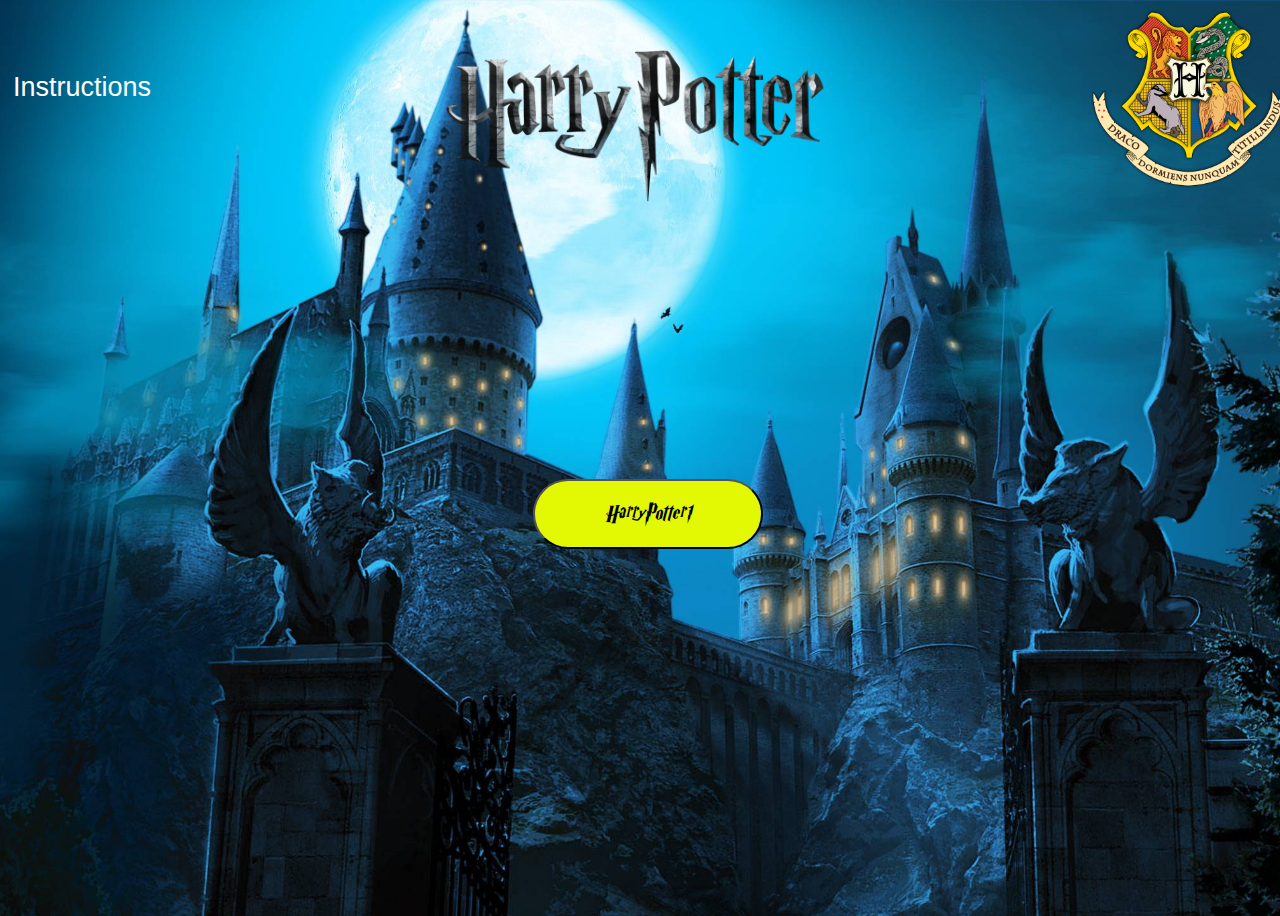
==== index.html @ 86147eec "Creacion de Repo" ====
<!DOCTYPE html>
<html lang="es">
<head>
  <title>GameHarry</title>
  <meta charset="utf-8"> <!--Para que acepte acentos -->
  <link href="assets/styles.css" rel="stylesheet">
  <link href="assets/img/Harry.png" rel="shortcut icon">
</head>

<body>
  <header>
    <button>Instructions</button>
    <img id="logoHeader"src="assets/img/harryLogo.png">
    <img id="hogwartsHeader"src="assets/img/Hogwarts.png">
  </header>
  <section>
    <button>HarryPotter1</button>
  </section>

  <footer></footer>
<script src="assets/scripts.js"></script>
</body>
</html>
---- assets/styles.css ----
@font-face {
  font-family: harry;
  src:url("fonts/harry.ttf");
}
body
{
  background-image:url("img/wallpaper.jpg");
  width: 100%;
  height: 100vh; /*vh hace que se tome el height de toda la pantalla*/
  background-size:cover;
  background-position:top;
  background-repeat: no-repeat;
}
header
{
  display:flex;
  justify-content:space-between;
  align-items: center;
}
header button
{
  background-image:url("img/2.png");
  height: 200px;
  width: 200px;
  background-color: transparent;
  background-size: cover;
  border: 0;
  margin: -78px 0 0 -26px;
  cursor: pointer;
  font-size: 27px; color: #F4F4EE;
  color:transparent;
}
header button:focus
{
  outline:none;
}
header button:hover
{
  background-image:none;
  color: white;

}
section
{
  display:flex;
  justify-content:center;
  align-items: center;
  width: 100%;
  height: 60%;
}
section button
{
  background-color: #E3F904;
  font-family: harry;
  font-style: italic;
  font-size: 25px;
  width: 18%;
  height: 70px;
  border-radius: 100px;
}
section button:focus
{
  outline:none;
}

#logoHeader
{
  width: 420px;
}
#hogwartsHeader
{
  height: : 200px;
  width: 200px;
  margin: -42px 0 0 0;
}
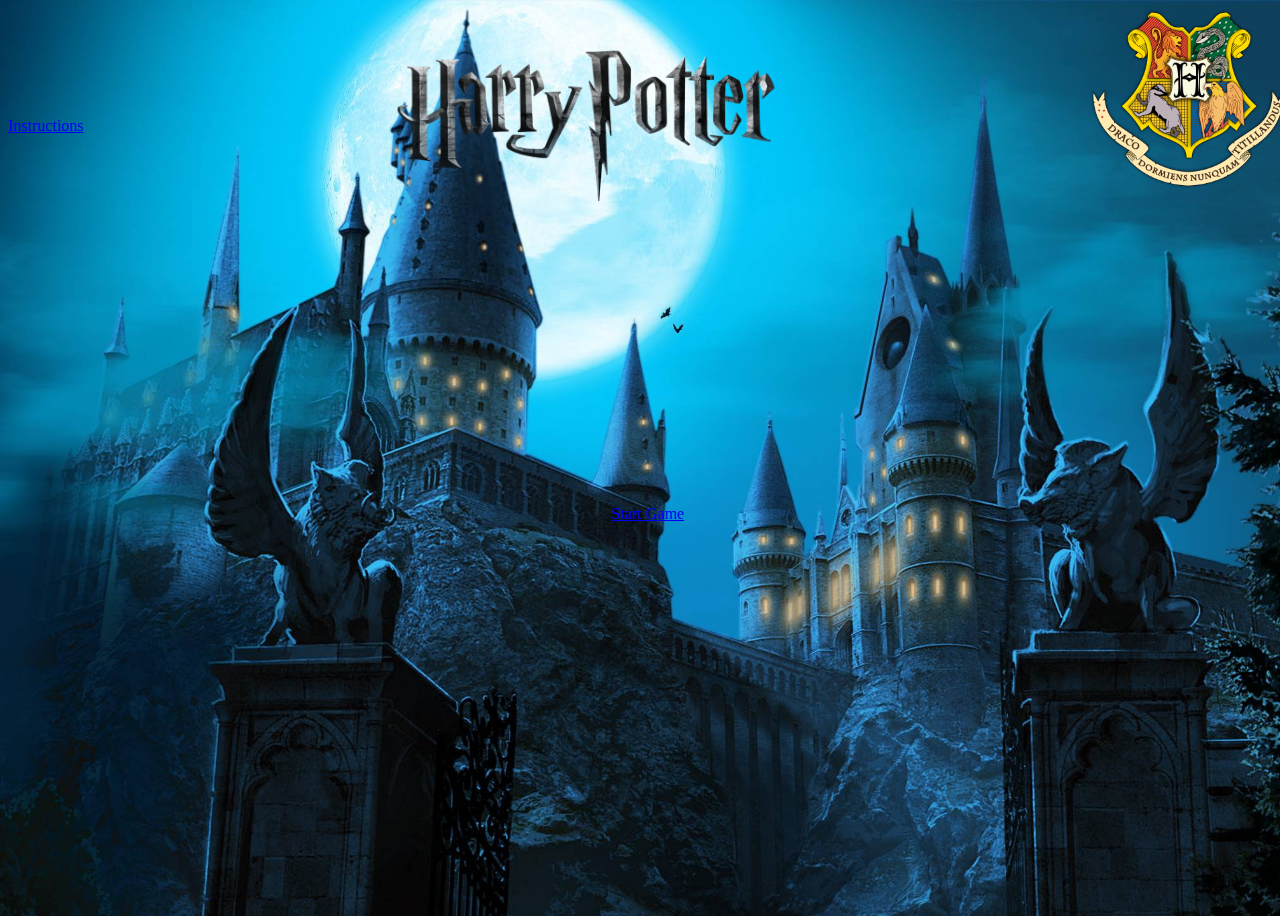
==== commit 84452290: "Se agrego index Houses" ====
--- a/index.html
+++ b/index.html
@@ -9,15 +9,16 @@
 
 <body>
   <header>
-    <button>Instructions</button>
+    <a href="views/instructions/instructions.html"><p>Instructions</p></a>
     <img id="logoHeader"src="assets/img/harryLogo.png">
     <img id="hogwartsHeader"src="assets/img/Hogwarts.png">
   </header>
   <section>
-    <button>HarryPotter1</button>
+    <div>
+    <p><a href="views/houses/houses.html">Start Game</a><p>
+    </div>
   </section>
 
-  <footer></footer>
 <script src="assets/scripts.js"></script>
 </body>
 </html>
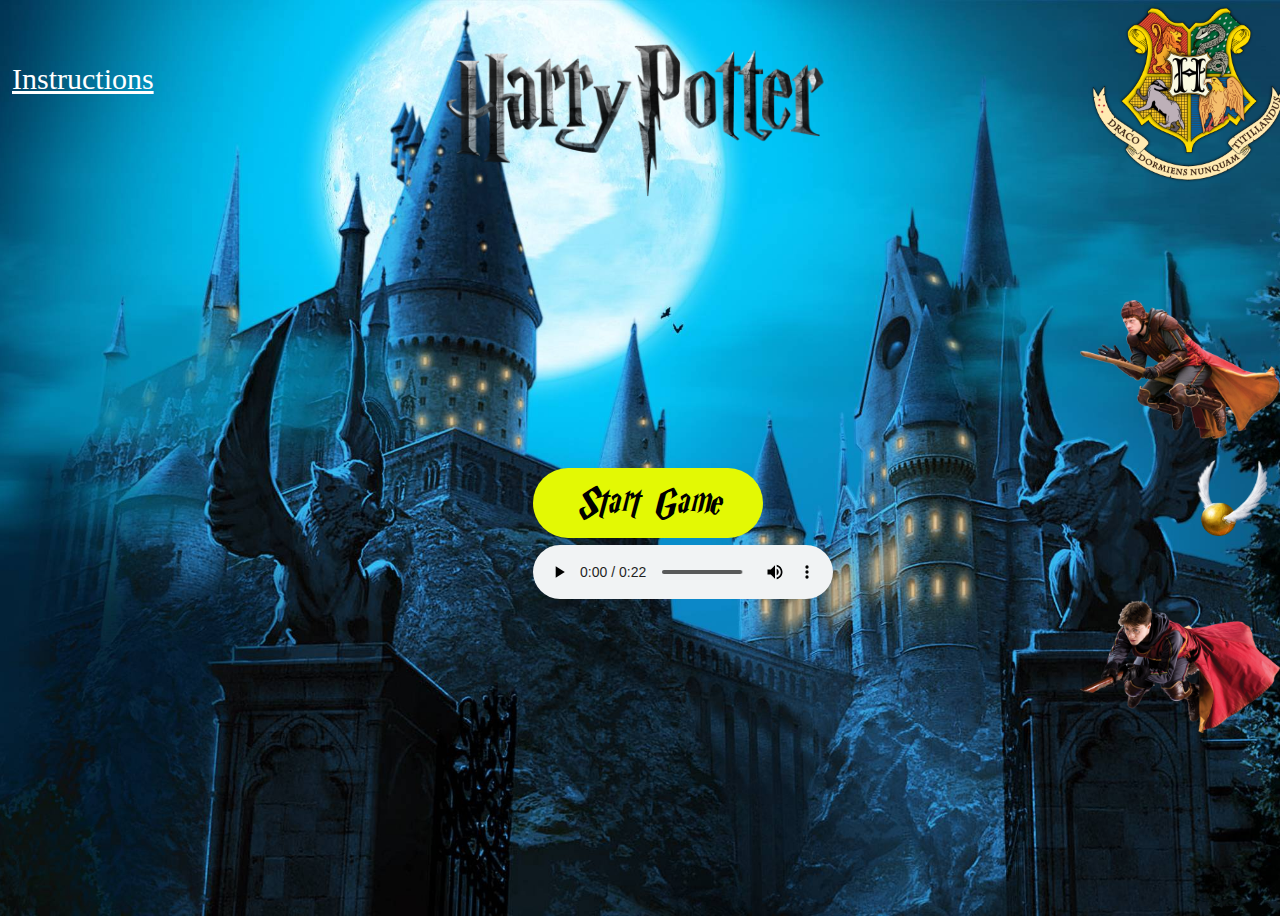
==== commit c0421572: "Se agrego animacion" ====
--- a/index.html
+++ b/index.html
@@ -13,11 +13,19 @@
     <img id="logoHeader"src="assets/img/harryLogo.png">
     <img id="hogwartsHeader"src="assets/img/Hogwarts.png">
   </header>
+
   <section>
     <div>
-    <p><a href="views/houses/houses.html">Start Game</a><p>
+    <p><a href="views/options/options.html">Start Game</a><p>
+    <audio src="assets/sounds/harry_potter.mp3" controls="control" loop="loop" autoplay="autoplay" type="audio/mpeg">Tu navegador no soporta HTML5</audio>
     </div>
   </section>
+  <footer>
+    <img class="snitch" src="assets/img/snitch.png">
+    <img class="ron"src="assets/img/ron.png">
+    <img class="harry"src="assets/img/har.png">
+
+  </footer>
 
 <script src="assets/scripts.js"></script>
 </body>
--- a/assets/styles.css
+++ b/assets/styles.css
@@ -10,14 +10,17 @@
   background-size:cover;
   background-position:top;
   background-repeat: no-repeat;
+
 }
 header
 {
   display:flex;
   justify-content:space-between;
   align-items: center;
+  width:100%;
+  height:25%;
 }
-header button
+header a
 {
   background-image:url("img/2.png");
   height: 200px;
@@ -27,14 +30,18 @@
   border: 0;
   margin: -78px 0 0 -26px;
   cursor: pointer;
-  font-size: 27px; color: #F4F4EE;
   color:transparent;
 }
-header button:focus
+header p
+{
+  margin:80px 0 0 30px;
+  font-size: 30px;
+}
+header p:focus
 {
   outline:none;
 }
-header button:hover
+header a:hover
 {
   background-image:none;
   color: white;
@@ -48,17 +55,26 @@
   width: 100%;
   height: 60%;
 }
-section button
+section div
 {
   background-color: #E3F904;
-  font-family: harry;
-  font-style: italic;
-  font-size: 25px;
   width: 18%;
   height: 70px;
   border-radius: 100px;
 }
-section button:focus
+section div a
+{
+  font-family: harry;
+  font-style: italic;
+  font-size: 45px;
+  text-decoration: none;
+  color:black;
+}
+section div p
+{
+  text-align: center;
+}
+section div a:focus
 {
   outline:none;
 }
@@ -69,7 +85,53 @@
 }
 #hogwartsHeader
 {
-  height: : 200px;
+  height:200px;
   width: 200px;
   margin: -42px 0 0 0;
 }
+section audio:hover
+{
+
+}
+.snitch
+{
+
+  position:absolute;
+  right: 0px;
+  top: 450px;
+  width: 100px;
+  animation-name: fly;
+  animation-duration: 4.6s;
+  animation-fill-mode: both;
+  animation-iteration-count: infinite;
+  animation-delay: 0.8s;
+}
+.ron
+{
+  position:absolute;
+  right: 0px;
+  top: 300px;
+  width: 200px;
+  animation-name: fly;
+  animation-duration: 5s;
+  animation-fill-mode: both;
+  animation-iteration-count: infinite;
+  animation-delay: 1s;
+}
+.harry
+{
+  position: absolute;
+  right: 0px;
+  top:600px;
+  animation-name:fly;
+  animation-duration: 5.5s;
+  animation-fill-mode: both;
+  animation-iteration-count: infinite;
+  width: 200px;
+  animation-delay: 1s;
+}
+@keyframes fly
+{
+  from{transform: translate(200);}
+    to{transform: translate(-1500px);}
+}
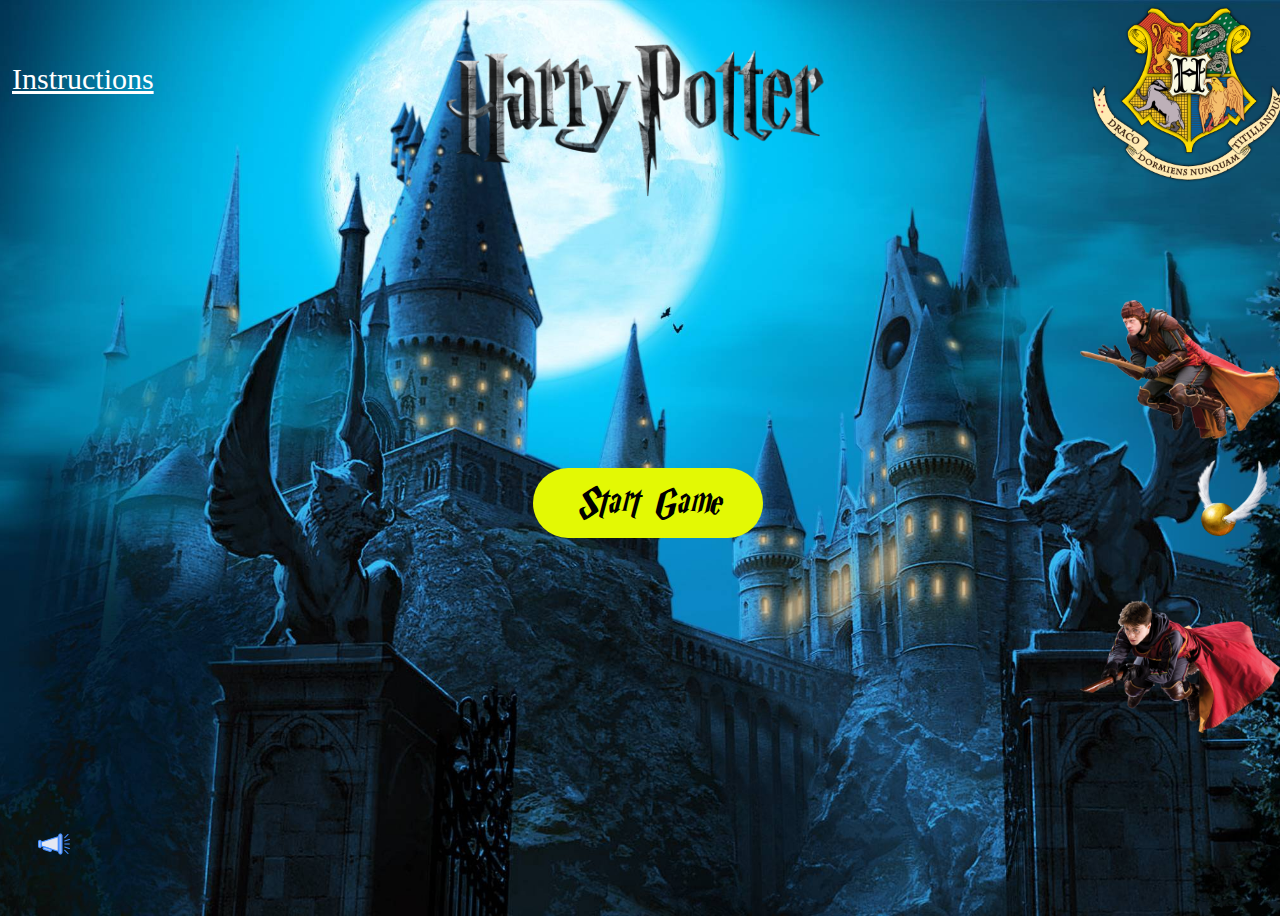
==== commit 925ce2e9: "Final" ====
--- a/index.html
+++ b/index.html
@@ -14,17 +14,17 @@
     <img id="hogwartsHeader"src="assets/img/Hogwarts.png">
   </header>
 
-  <section>
+  <section class="intro">
     <div>
-    <p><a href="views/options/options.html">Start Game</a><p>
-    <audio src="assets/sounds/harry_potter.mp3" controls="control" loop="loop" autoplay="autoplay" type="audio/mpeg">Tu navegador no soporta HTML5</audio>
+      <p><a href="views/options/options.html">Start Game</a><p>
+      <audio src="assets/sounds/harry_potter.mp3" loop="loop" autoplay="autoplay"  type="audio/mpeg">Tu navegador no soporta HTML5</audio>
     </div>
   </section>
   <footer>
     <img class="snitch" src="assets/img/snitch.png">
     <img class="ron"src="assets/img/ron.png">
     <img class="harry"src="assets/img/har.png">
-
+    <img class="megaphone" src="assets/img/megaphone.png">
   </footer>
 
 <script src="assets/scripts.js"></script>
--- a/assets/styles.css
+++ b/assets/styles.css
@@ -89,9 +89,10 @@
   width: 200px;
   margin: -42px 0 0 0;
 }
-section audio:hover
+
+.megaphone
 {
-
+  margin: 55px 0px 0px 30px;
 }
 .snitch
 {
